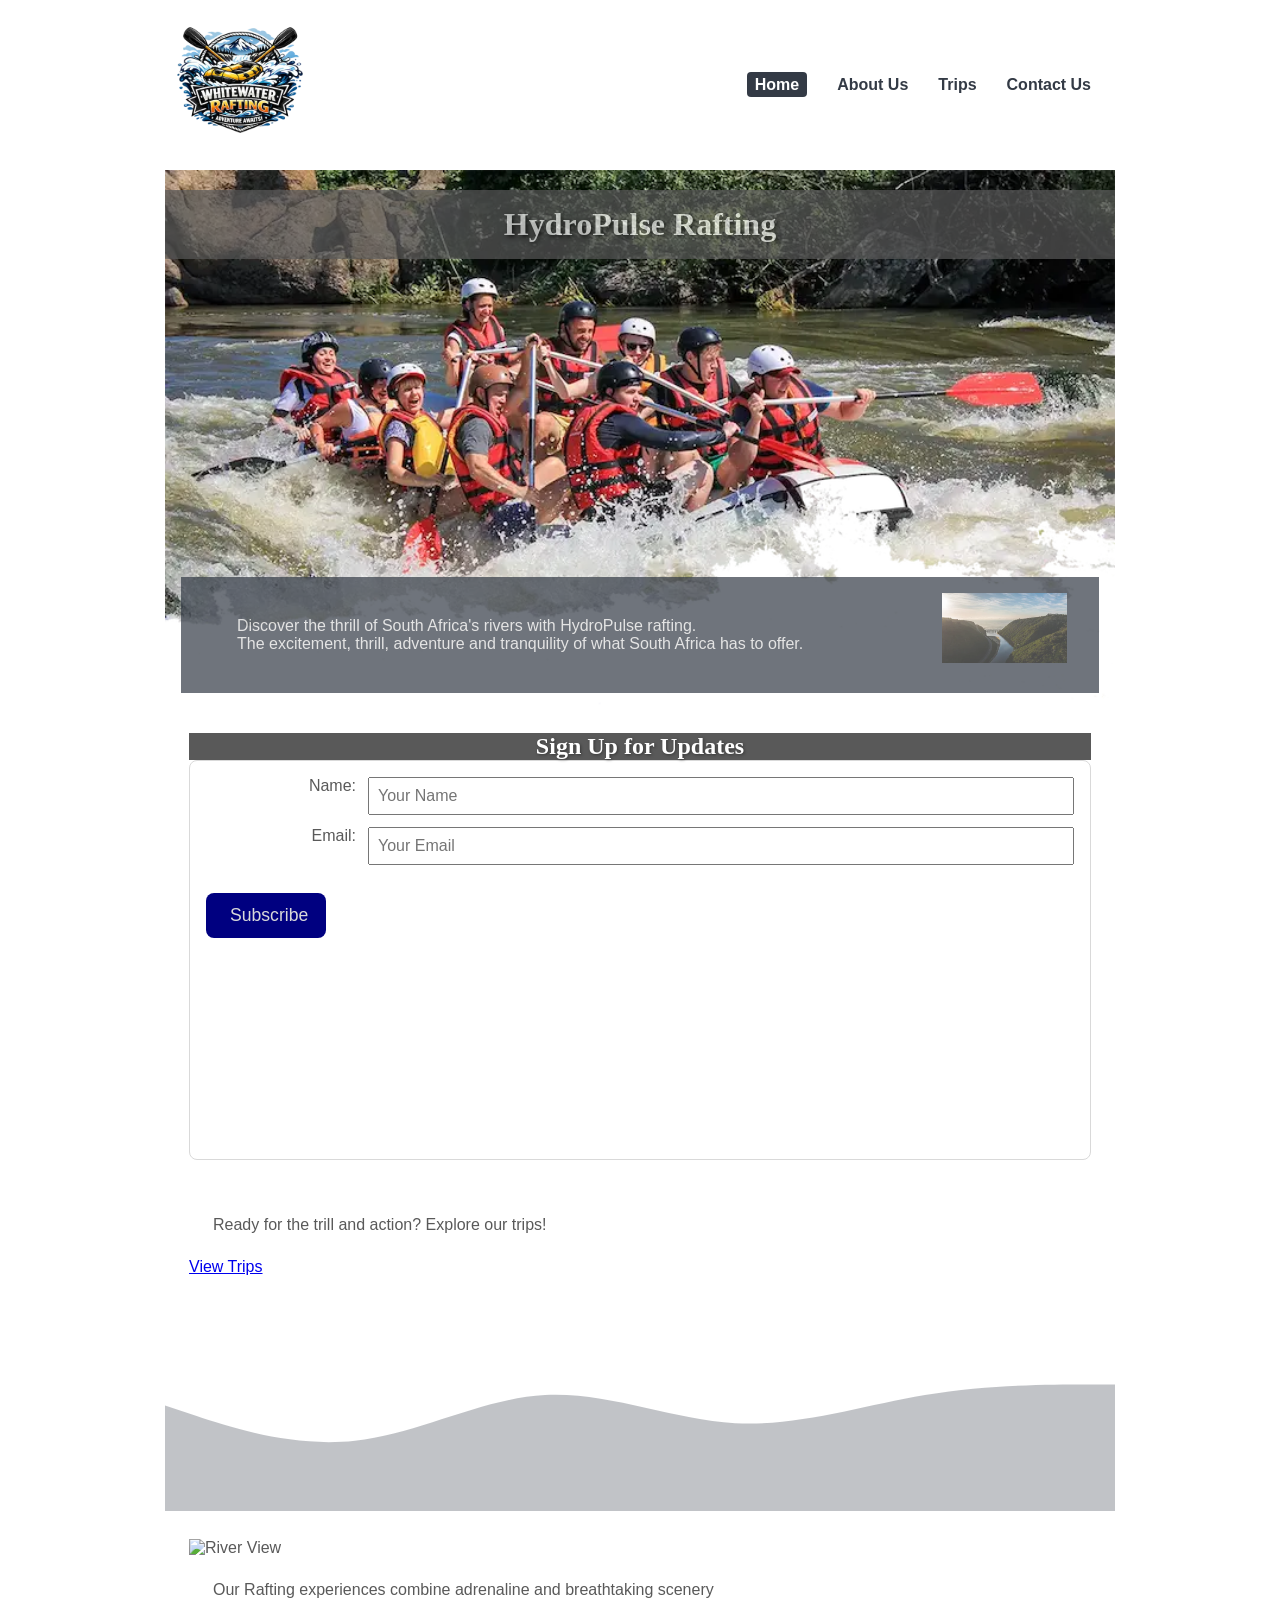
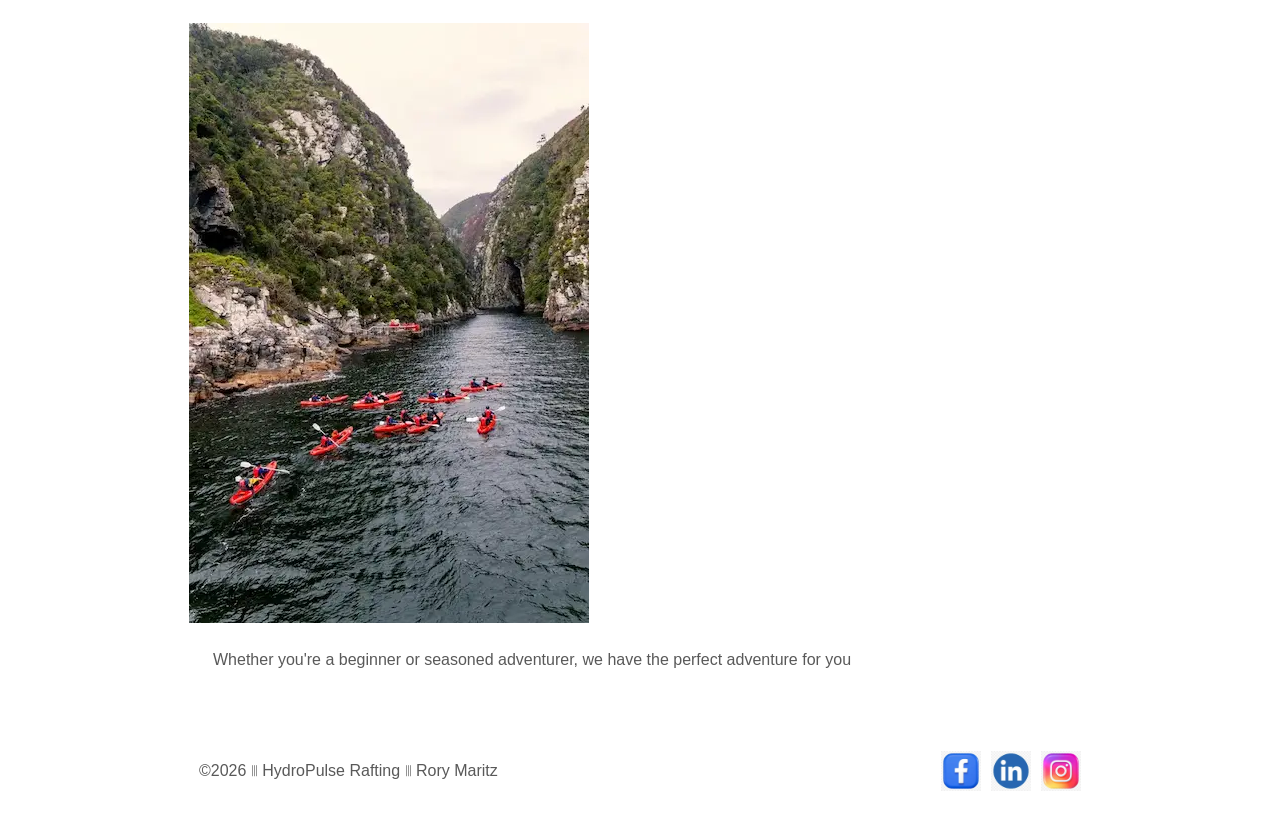
==== wwr/index.html @ beb76cd3 "Week05 Contact Us page update with correction of errors" ====
<!DOCTYPE html>
<html lang="en">

<head>
  <link rel="stylesheet" href="styles/rafting.css">
  <meta charset="UTF-8">
  <meta name="viewport" content="width=device-width, initial-scale=1.0">
  <meta name="description"
    content="About Us page describes and overview of the purpose of the website, history, and other promotions for the company. ">
  <meta name="author" content="Rory O'Connell-Maritz">
  <title>Home Page| HydroPulse Rafting</title>
</head>

<body>
  <header>
    <div class="header-grid">
      <img src="images/wwr-logo-animated.webp" alt="WWR Logo" width="150">
      <nav>
        <ul>
          <li><a href="index.html" class="active">Home</a></li>
          <li><a href="about.html">About Us</a></li>
          <li><a href="trips.html">Trips</a></li>
          <li><a href="contact.html">Contact Us</a></li>
        </ul>
      </nav>
    </div>
  </header>
  <main>
    <div class="hero">
      <img src="images/hero-transparency.webp" alt="White Water Rafting Fun">
      <h1>HydroPulse Rafting</h1>
      <article>
        <img src="images/index-hero-image.webp" alt="Blyde River">
        <p>Discover the thrill of South Africa's rivers with HydroPulse rafting. <br>
          The excitement, thrill, adventure and tranquility of what South Africa has to offer.</p>
      </article>
    </div>

    <section class="newsletter">
      <h2>Sign Up for Updates</h2>
      <form>
        <fieldset>
          <label for="name">Name:</label>
          <input type="text" id="'name" name="name" placeholder="Your Name" required>
          <label for="email">Email:</label>
          <input type="email" id="email" name="email" placeholder="Your Email" required>
          <button type="submit">Subscribe</button>
        </fieldset>
      </form>
    </section>
    <section class="cta">
      <p>Ready for the trill and action? Explore our trips!</p>
      <a href="trips.html" class="btn">View Trips</a>
    </section>
    <div class="wave-divider">
      <svg viewBox="0 0 1440 320">
        <path fill="#333A45" fill-opacity=".3"
          d="M0,160L48,176C96,192,192,224,288,213.3C384,203,480,149,576,144C672,139,768,181,864,186.7C960,192,1056,160,1152,144C1248,128,1344,128,1392,128L1440,128V320H0Z">
        </path>
      </svg>
    </div>

    <section class="grid-info">
      <img src="images/rafting1.webp" alt="River View">
      <p>Our Rafting experiences combine adrenaline and breathtaking scenery</p>
      <img src="images/rafting2.webp" alt="Rafting Group">
      <p>Whether you're a beginner or seasoned adventurer, we have the perfect adventure for you</p>
    </section>

  </main>
  <footer>
    <p>©2026 ⫴ HydroPulse Rafting ⫴ Rory Maritz</p>
    <nav class="socialmedia">
      <a href="https://facebook.com" target="_blank">
        <img src="images/facebook.webp" alt="Facebook Icon">
      </a>
      <a href="https://linkedin.com" target="_blank">
        <img src="images/linkedin.webp" alt="LinkedIn Icon">
      </a>
      <a href="https://instagram.com" target="_blank">
        <img src="images/instagram.webp" alt="Instagram Icon">
      </a>
    </nav>
  </footer>
</body>

</html>
---- wwr/styles/rafting.css ----
:root {
  --primary-color: #333A45;
  --secondary-color: #fff;
  --accent1-color: #595959;
  --accent2-color: #d9d9d9;
  --heading-font: "Times New Roman", "Georgia", serif;
  --body-font: Arial, Helvetica, sans-serif;
  --borders-trans: 1px solid rgba(0 0 0 / .5);
  --box-shadow: 0 0 30px gray;
}

* {
  margin: 0;
  padding: 0;
  box-sizing: border-box;
}

body {
  font-family: var(--body-font);
  color: var(--accent1-color);
}

header,
main,
footer {
  width: 950px;
  margin: 0 auto;
}

header {
  background-color: #fff;
  padding: 10px 0;
}

.header-grid {
  display: grid;
  grid-template-columns: auto 1fr;
  align-items: center;
  justify-content: space-between;
  max-width: 950px;
  margin: 0 auto;
}

nav ul {
  display: flex;
  justify-content: flex-end;
  list-style: none;
  gap: 30px;
  margin: 0;
  padding: 0;
}

nav a {
  text-decoration: none;
  color: var(--primary-color);
  font-weight: bold;
  font-size: 1rem;
}

nav {
  align-self: center;
}

nav a.active {
  background-color: #333A45;
  color: #fff;
  padding: 0.25rem 0.5rem;
  border-radius: 4px;
}

main h1 {
  width: 100%;
  padding: 1.2rem;
  opacity: 0.7;
  text-shadow: 2px 2px 4px rgba(0, 0, 0, 0.7);
  margin: 0 0 2rem 0;
  font-size: 2rem;
}

h1,
h2 {
  font-family: var(--heading-font);
  color: var(--secondary-color);
  background-color: var(--accent1-color);
  text-align: center;
}

.hero {
  position: relative;
  overflow: hidden;
  max-width: 950px;
  margin: 0 auto;
}

.hero img {
  width: 100%;
  height: auto;
  display: block;
  border-color: var(--borders-trans);
}

.hero h1 {
  position: absolute;
  top: 20px;
  width: 100%;
  padding: 16px;
  opacity: 0.7;
  text-shadow: 2px 2px 4px rgba(0, 0, 0, 0.7);
}

h2 {
  text-shadow: 1px 1px 3px rgba(0, 0, 0, 0.4);
}

.hero article {
  position: absolute;
  bottom: 0;
  left: 0;
  right: 0;
  background-color: var(--primary-color);
  opacity: 0.7;
  color: var(--accent2-color);
  padding: 16px 32px;
  box-sizing: border-box;
  text-align: left;
  display: block;
  font-family: var(--body-font);
}

.hero article img {
  float: right;
  width: 125px;
  margin-left: 16px;
}

.history-grid {
  display: grid;
  grid-template-columns: 1fr auto 1fr;
  align-items: center;
  gap: 20px;
  margin: 20px 0;
}

.history-grid img {
  width: 200px;
  border-radius: 8px;
  box-shadow: var(--box-shadow);
}

.adventures {
  display: flex;
  justify-content: space-between;
  flex-wrap: wrap;
  gap: 10px;
  margin: 20px 0;
}

.adventures figure {
  text-align: center;
  width: 100px;
}

.adventures img {
  width: 100%;
  border-radius: 8px;
  box-shadow: var(--box-shadow);
}

figure img {
  transition: transform 0.3s ease, box-shadow 0.3s ease;
}

figure img:hover {
  transform: scale(1.05);
  box-shadow: 0 0 10px rgba(0, 0, 0, 0.4);
}

nav,
p,
section,
article {
  margin: 16px;
  padding: 8px;
}

.socialmedia {
  display: flex;
  gap: 10px;
}

.socialmedia img {
  width: 40px;
  height: auto;
  background: transparent;
  border: none;
  display: inline-block;
  vertical-align: middle;
}

.socialmedia a {
  text-decoration: none;
}

footer {
  display: flex;
  justify-content: space-between;
  align-items: center;
  padding: 10px;
  gap: 10px;
  flex-wrap: wrap;
}

.contact-container {
  width: 90%;
  max-width: 950px;
  margin: 0 auto;
  padding: 1rem;
}

.contact-info {
  text-align: center;
  margin-bottom: 2rem;
}

.contact-flex {
  display: flex;
  flex-direction: row;
  justify-content: space-between;
  align-items: stretch;
  gap: 2rem;
  flex-wrap: wrap;
}

.map,
form {
  flex: 1 1 45%;
  min-height: 400px;
}

@media (max-width: 768px) {
  .contact-flex {
    flex-direction: column;
  }

  form {
    min-height: auto;
  }

  .map iframe {
    height: 300px;
  }
}

.map iframe {
  width: 100%;
  height: 100%;
  border-radius: 8px;
  border: 2px solid #ccc;
}

form {
  flex: 1 1 45%;
  display: flex;
  flex-direction: column;
  justify-content: space-between;
  min-height: 400px;
  background-color: var(--secondary-color);
  padding: 1rem;
  border-radius: 8px;
  border: 1px solid var(--accent2-color);
}

form fieldset {
  display: grid;
  grid-template-columns: 150px 1fr;
  gap: 0.75rem;
  border: none;
  padding: 0;
}

form legend {
  text-align: center;
  font-weight: bold;
  font-size: 1.2rem;
  margin-bottom: 1rem;
}

label,
.purpose-label {
  text-align: right;
  padding-right: 0;
}

input,
textarea,
select {
  padding: 0.5rem;
  font-size: 1rem;
}

button {
  margin-top: 1rem;
  align-self: center;
  background-color: navy;
  color: var(--accent2-color);
  border: none;
  border-radius: 0.5rem;
  padding: 0.75rem 1.5rem;
  font-size: 1.1rem;
  cursor: pointer;
  width: 80%;
}

button:hover {
  background-color: darkgreen;
}

.radio-group {
  display: flex;
  flex-direction: column;
  align-items: flex-start;
  gap: 0.5rem;
  margin-bottom: 1rem;
}

.radio-group label {
  display: flex;
  align-items: center;
  gap: 0.5rem;
}

.subscribe {
  grid-column: 1 / span 2;
  width: 100%;
  margin-top: 1rem;
  margin-bottom: 1rem;
  display: flex;
  flex-direction: column;
  align-items: flex-start;
  gap: 0.75rem;
}

.subscribe label {
  display: flex;
  align-items: center;
  gap: 0.5rem;
}

.profiles {
  text-align: center;
  margin: 3rem auto;
  max-width: 950px;
}

.profile-grid {
  display: flex;
  justify-content: center;
  gap: 2rem;
  flex-wrap: wrap;
}

.profile-card {
  background-color: var(--accent2-color);
  border-radius: 8px;
  box-shadow: var(--box-shadow);
  padding: 1rem;
  width: 180px;
  transition: transform 0.3s ease;
}

.profile-card img {
  width: 150px;
  height: auto;
}

.profiles h2 {
  margin-bottom: 3rem;
}
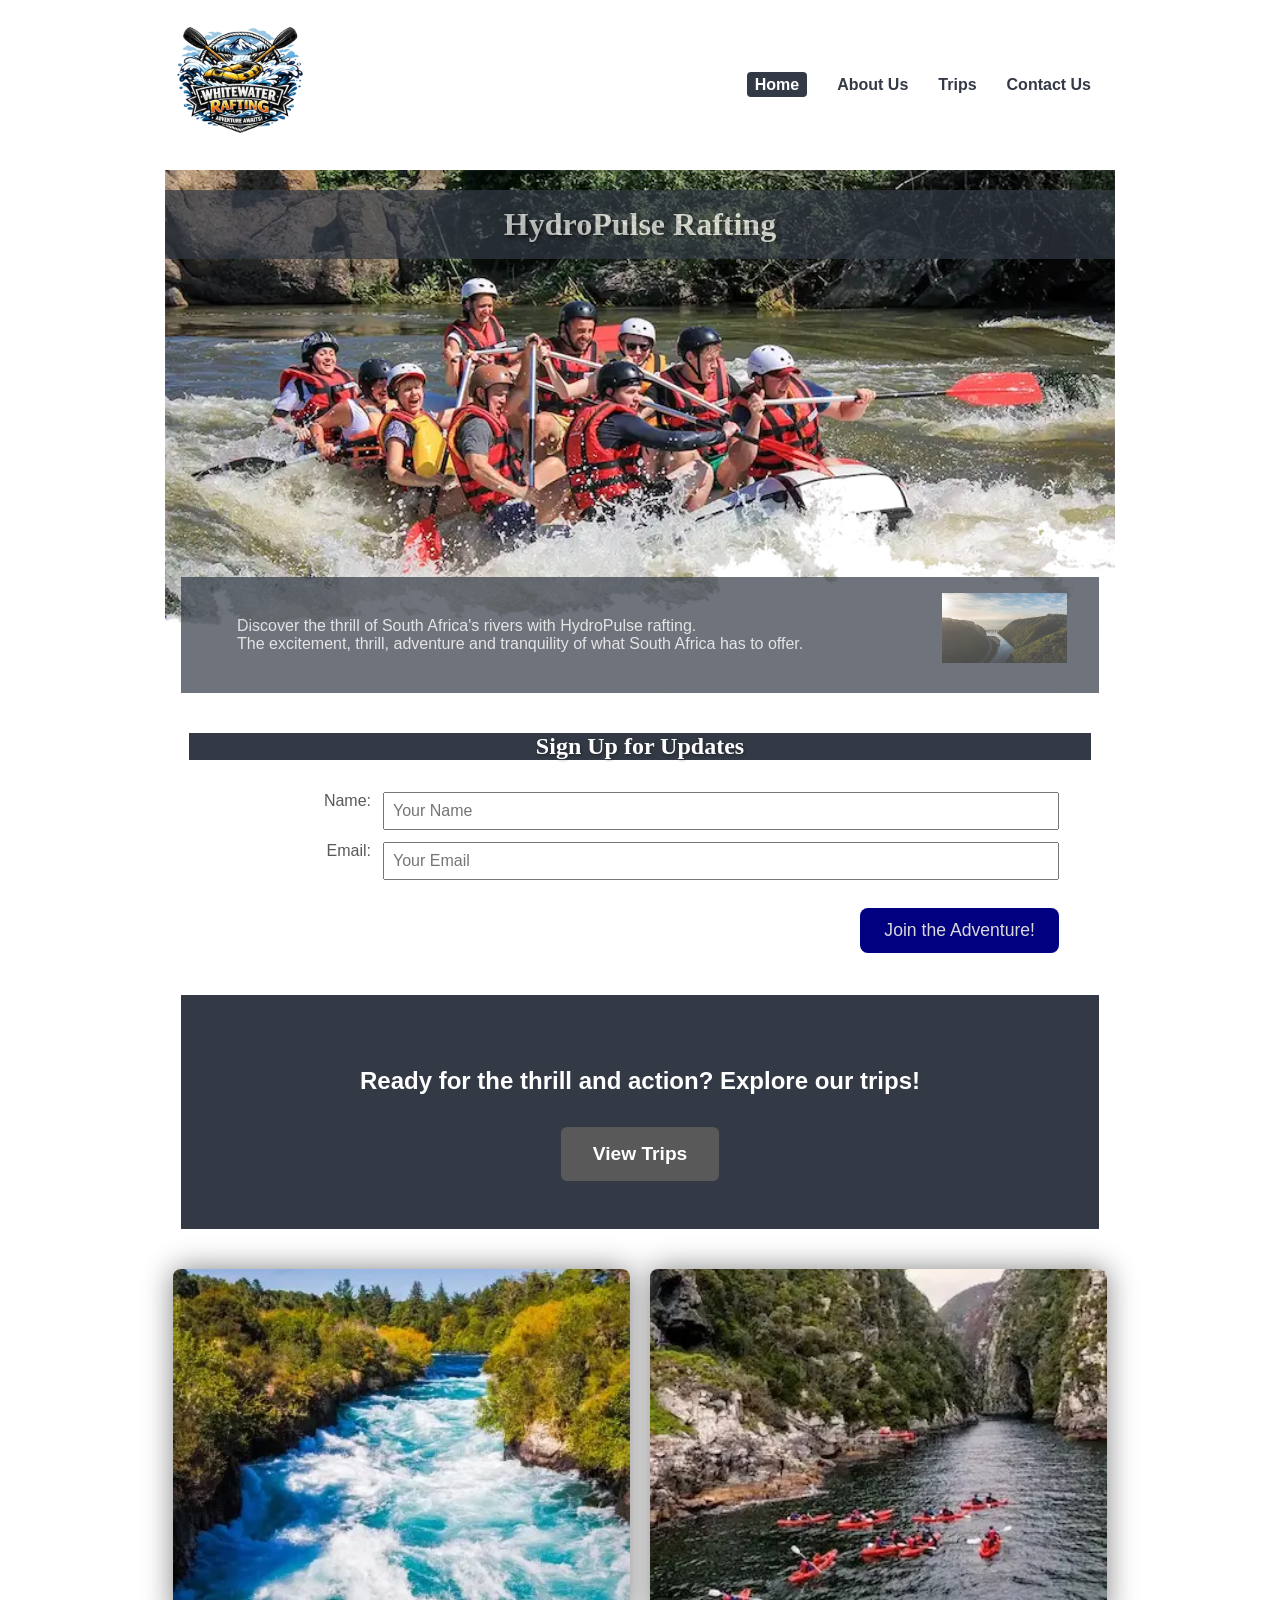
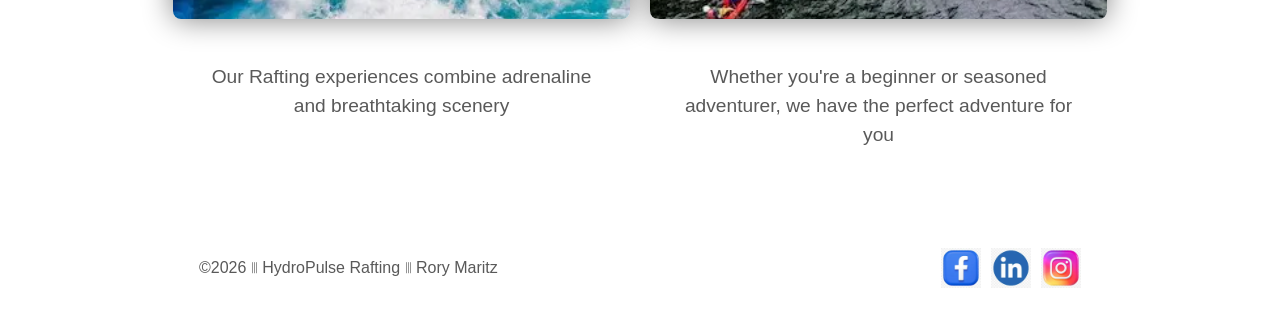
==== commit cb99f56b: "WK06 - Final changes and update for Home Page and Trips. Additional teaks and adjustments on the Abo" ====
--- a/wwr/index.html
+++ b/wwr/index.html
@@ -6,9 +6,9 @@
   <meta charset="UTF-8">
   <meta name="viewport" content="width=device-width, initial-scale=1.0">
   <meta name="description"
-    content="About Us page describes and overview of the purpose of the website, history, and other promotions for the company. ">
+    content="Discover HydroPulse Rafting adventures in South Africa — thrilling rapids, scenic rivers, and family fun. ">
   <meta name="author" content="Rory O'Connell-Maritz">
-  <title>Home Page| HydroPulse Rafting</title>
+  <title>HydroPulse Rafting | Home</title>
 </head>
 
 <body>
@@ -41,30 +41,28 @@
       <form>
         <fieldset>
           <label for="name">Name:</label>
-          <input type="text" id="'name" name="name" placeholder="Your Name" required>
+          <input type="text" id="name" name="name" placeholder="Your Name" required>
           <label for="email">Email:</label>
           <input type="email" id="email" name="email" placeholder="Your Email" required>
-          <button type="submit">Subscribe</button>
+          <button type="submit">Join the Adventure!</button>
         </fieldset>
       </form>
     </section>
     <section class="cta">
-      <p>Ready for the trill and action? Explore our trips!</p>
+      <p>Ready for the thrill and action? Explore our trips!</p>
       <a href="trips.html" class="btn">View Trips</a>
     </section>
-    <div class="wave-divider">
-      <svg viewBox="0 0 1440 320">
-        <path fill="#333A45" fill-opacity=".3"
-          d="M0,160L48,176C96,192,192,224,288,213.3C384,203,480,149,576,144C672,139,768,181,864,186.7C960,192,1056,160,1152,144C1248,128,1344,128,1392,128L1440,128V320H0Z">
-        </path>
-      </svg>
-    </div>
 
     <section class="grid-info">
-      <img src="images/rafting1.webp" alt="River View">
-      <p>Our Rafting experiences combine adrenaline and breathtaking scenery</p>
-      <img src="images/rafting2.webp" alt="Rafting Group">
-      <p>Whether you're a beginner or seasoned adventurer, we have the perfect adventure for you</p>
+      <div class="info-item">
+        <img src="images/rafting1.webp" alt="River View">
+        <p>Our Rafting experiences combine adrenaline and breathtaking scenery</p>
+      </div>
+      <div class="info-item">
+        <img src="images/rafting2.webp" alt="Rafting Group paddling through rapids">
+        <p>Whether you're a beginner or seasoned adventurer, we have the perfect adventure for you
+        </p>
+      </div>
     </section>
 
   </main>
--- a/wwr/styles/rafting.css
+++ b/wwr/styles/rafting.css
@@ -81,7 +81,7 @@
 h2 {
   font-family: var(--heading-font);
   color: var(--secondary-color);
-  background-color: var(--accent1-color);
+  background-color: var(--primary-color);
   text-align: center;
 }
 
@@ -323,6 +323,12 @@
   margin-bottom: 1rem;
 }
 
+.radio-group input,
+.radio-group label {
+  display: inline-block;
+  vertical-align: middle;
+}
+
 .radio-group label {
   display: flex;
   align-items: center;
@@ -375,4 +381,162 @@
 
 .profiles h2 {
   margin-bottom: 3rem;
+}
+
+.grid-info {
+  display: grid;
+  grid-template-columns: repeat(2, 1fr);
+  gap: 20px;
+  align-items: start;
+  justify-items: center;
+  margin: 2rem 0;
+  max-width: 950px;
+}
+
+.info-item {
+  text-align: center;
+}
+
+.info-item img {
+  width: 100%;
+  height: 350px;
+  object-fit: cover;
+  border-radius: 8px;
+  box-shadow: var(--box-shadow);
+  margin-bottom: 1rem;
+}
+
+.info-item p {
+  font-size: 1.2rem;
+  line-height: 1.5;
+  color: var(--accent1-color);
+}
+
+.btn {
+  display: inline-block;
+  background-color: var(--primary-color);
+  color: var(--secondary-color);
+  padding: 0.75rem 1.5rem;
+  border-radius: 4px;
+  text-decoration: none;
+  font-weight: bold;
+  transition: background-color 0.3s ease;
+}
+
+.btn:hover {
+  background-color: darkgreen;
+}
+
+.newsletter {
+  margin-bottom: 0;
+  padding-bottom: 0;
+}
+
+.newsletter form {
+  min-height: auto;
+  display: block;
+  width: 100%;
+  padding: 1rem;
+  border: none;
+  background: transparent;
+}
+
+.newsletter form fieldset {
+  display: grid;
+  grid-template-columns: 150px 1fr;
+  gap: 0.75rem;
+  border: none;
+  padding: 1rem;
+  background-color: var(--secondary-color);
+}
+
+.newsletter button {
+  grid-column: 2;
+  justify-self: end;
+  width: auto;
+  margin-right: 0;
+}
+
+.newsletter h2,
+.newsletter p {
+  margin: 0;
+}
+
+.cta {
+  position: relative;
+  z-index: 2;
+  margin-top: 10px;
+  background-color: var(--primary-color);
+  color: var(--secondary-color);
+  text-align: center;
+  padding: 3rem 1rem;
+  border-radius: 8px;
+  box-shadow: none;
+  border-radius: 0;
+}
+
+.cta p {
+  font-size: 1.5rem;
+  font-weight: bold;
+  margin-bottom: 1.5rem;
+}
+
+.cta .btn {
+  background-color: var(--accent1-color);
+  color: var(--secondary-color);
+  padding: 1rem 2rem;
+  font-size: 1.2rem;
+  border-radius: 6px;
+  text-decoration: none;
+  transition: transform 0.3s ease, background-color 0.3s ease;
+}
+
+.cta .btn:hover {
+  background-color: darkgreen;
+  transform: scale(1.05);
+}
+
+.trip-grid {
+  display: grid;
+  grid-template-columns: repeat(auto-fit, minmax(280px, 1fr));
+  gap: 2rem;
+  margin: 3rem 0;
+}
+
+.trip-card {
+  background-color: var(--accent2-color);
+  border-radius: 8px;
+  box-shadow: var(--box-shadow);
+  padding: 1rem;
+  text-align: center;
+}
+
+.trip-card img {
+  width: 100%;
+  height: 250px;
+  object-fit: cover;
+  border-radius: 8px;
+  margin-bottom: 1rem;
+}
+
+.trip-table {
+  margin: 3rem auto;
+  max-width: 950px;
+}
+
+.trip-table table {
+  width: 100%;
+  border-collapse: collapse;
+}
+
+.trip-table th,
+.trip-table td {
+  border: 1px solid var(--accent2-color);
+  padding: 0.75rem;
+  text-align: center;
+}
+
+.trip-table th {
+  background-color: var(--primary-color);
+  color: var(--secondary-color);
 }
